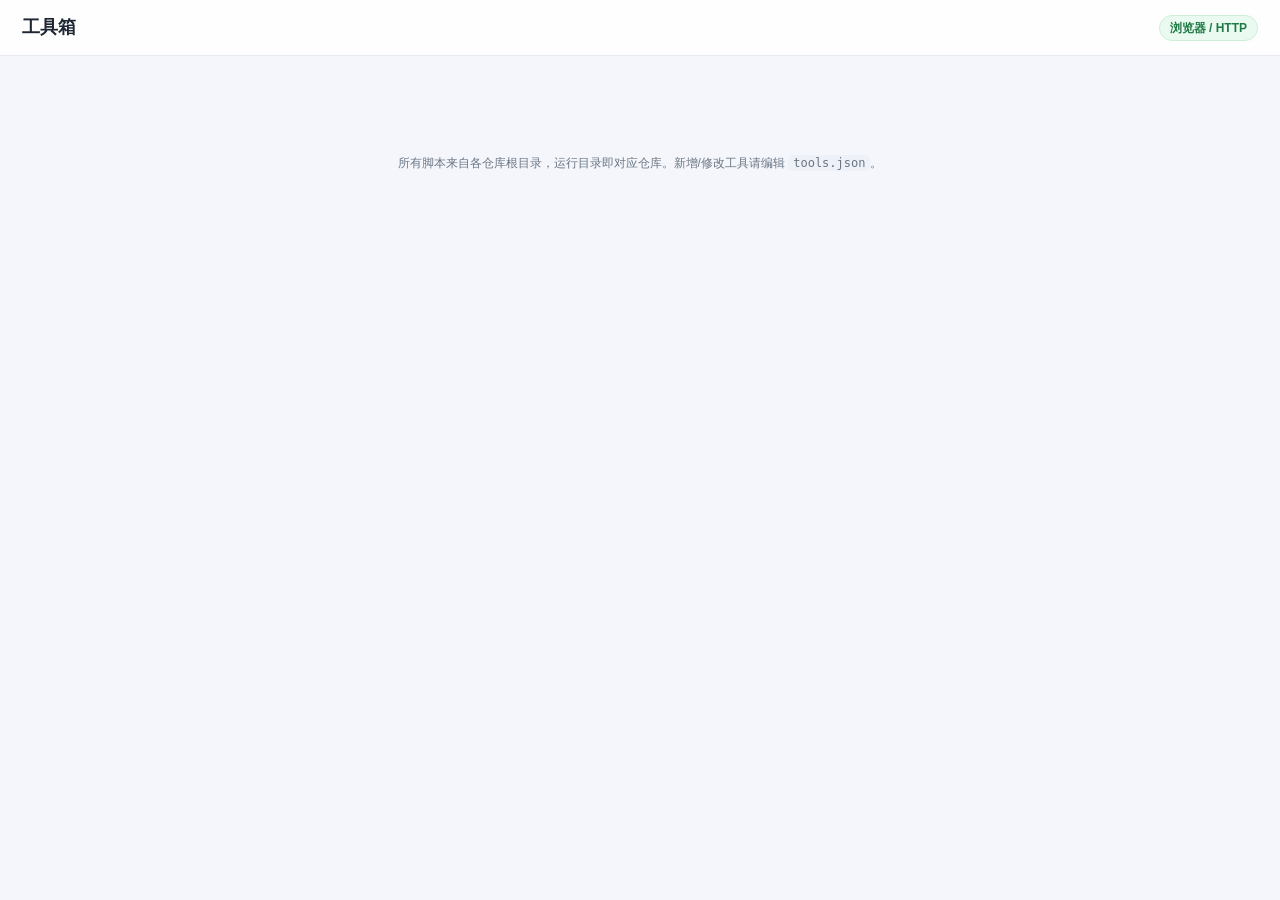
==== tools/toolbox.html @ 5dc993d2 "feat: 拆分 bootstrap 为 per-repo + 新增统一工具箱 toolbox - bootstrap.bat / make_wheels.py 只管本仓库，不再跨仓库扫描 apps " ====
<!DOCTYPE html>
<html lang="zh-CN">
<head>
<meta charset="utf-8">
<meta name="viewport" content="width=device-width, initial-scale=1">
<title>WebLauncher 工具箱</title>
<style>
  :root {
    --bg: #f4f6fb; --panel: #ffffff; --ink: #1f2733; --muted: #6b7785;
    --line: #e6eaf1; --brand: #3b6ef5; --brand-d: #2f59c9;
    --danger: #e0483b; --danger-bg: #fdeceb; --sys: #8a94a6;
    --ok: #1f9d57; --shadow: 0 2px 10px rgba(20,30,60,.06), 0 1px 2px rgba(20,30,60,.08);
  }
  * { box-sizing: border-box; }
  body {
    margin: 0; background: var(--bg); color: var(--ink);
    font-family: -apple-system, "Segoe UI", "Microsoft YaHei", Roboto, Helvetica, Arial, sans-serif;
    font-size: 14px; line-height: 1.5;
  }
  header {
    position: sticky; top: 0; z-index: 10; background: rgba(255,255,255,.9);
    backdrop-filter: blur(8px); border-bottom: 1px solid var(--line);
    padding: 14px 22px; display: flex; align-items: center; gap: 14px;
  }
  header h1 { font-size: 18px; margin: 0; font-weight: 700; }
  header .sub { color: var(--muted); font-size: 12.5px; }
  header .spacer { flex: 1; }
  .chip {
    font-size: 12px; padding: 3px 10px; border-radius: 999px; font-weight: 600;
    background: #eef2ff; color: var(--brand-d); border: 1px solid #dbe3ff;
  }
  .chip.http { background: #eafaf0; color: #1f7a45; border-color: #cdeed8; }
  main { padding: 18px 22px 60px; max-width: 1180px; margin: 0 auto; }
  section { margin-bottom: 26px; }
  section h2 {
    font-size: 14px; color: var(--muted); font-weight: 700; margin: 0 0 12px;
    letter-spacing: .3px; display: flex; align-items: center; gap: 7px;
  }
  .grid { display: grid; grid-template-columns: repeat(auto-fill, minmax(340px, 1fr)); gap: 14px; }
  .card {
    background: var(--panel); border: 1px solid var(--line); border-radius: 14px;
    padding: 15px 16px; box-shadow: var(--shadow); display: flex; flex-direction: column; gap: 10px;
  }
  .card.danger { border-color: #f3c6c2; }
  .chead { display: flex; align-items: center; gap: 8px; flex-wrap: wrap; }
  .chead .name { font-weight: 700; font-size: 15px; }
  .chead .repo {
    font-size: 11px; color: var(--muted); background: #f0f2f7; border: 1px solid var(--line);
    padding: 1px 8px; border-radius: 6px;
  }
  .badge { font-size: 11px; font-weight: 700; padding: 1px 8px; border-radius: 6px; }
  .badge.danger { color: #fff; background: var(--danger); }
  .badge.missing { color: var(--danger); background: var(--danger-bg); border: 1px solid #f3c6c2; }
  .desc { color: #45505f; font-size: 13px; }
  .args { display: flex; flex-direction: column; gap: 7px; }
  .arg { display: flex; align-items: center; gap: 8px; font-size: 12.5px; color: var(--muted); }
  .arg span { font-family: ui-monospace, "Cascadia Code", Consolas, monospace; min-width: 96px; color: var(--brand-d); }
  .arg input {
    flex: 1; padding: 5px 9px; border: 1px solid var(--line); border-radius: 8px; font-size: 13px;
    background: #fbfcfe; color: var(--ink);
  }
  .arg input:focus { outline: none; border-color: var(--brand); }
  .chk { display: flex; align-items: center; gap: 7px; font-size: 12.5px; color: var(--muted); font-family: ui-monospace, Consolas, monospace; }
  .actions { display: flex; gap: 8px; margin-top: 2px; }
  button {
    font: inherit; cursor: pointer; border: none; border-radius: 9px; padding: 7px 16px; font-weight: 600;
    transition: filter .15s, background .15s;
  }
  button.run { background: var(--brand); color: #fff; }
  button.run:hover { filter: brightness(1.05); }
  button.run:disabled { background: #aab6d8; cursor: default; }
  button.clear { background: #eef1f7; color: var(--muted); }
  button.clear:hover { background: #e4e8f1; }
  pre.out {
    margin: 0; background: #0f1420; color: #d6e2f5; border-radius: 10px; padding: 11px 13px;
    font-family: ui-monospace, "Cascadia Code", Consolas, monospace; font-size: 12px;
    max-height: 280px; overflow: auto; white-space: pre-wrap; word-break: break-all;
  }
  pre.out .ln { padding: 1px 0; }
  pre.out .err { color: #ff9a8f; }
  pre.out .sys { color: #7fa7d8; }
  .hint { color: var(--muted); font-size: 12px; margin-top: 4px; }
  footer { color: var(--muted); font-size: 12px; text-align: center; padding: 20px; }
  code { background: #eef1f7; padding: 1px 5px; border-radius: 5px; font-size: 12px; }
</style>
</head>
<body>
<header>
  <div>
    <h1 id="title">WebLauncher 工具箱</h1>
    <div class="sub" id="subtitle"></div>
  </div>
  <div class="spacer"></div>
  <span class="chip" id="modeChip">…</span>
</header>
<main id="main"></main>
<footer>
  所有脚本来自各仓库根目录，运行目录即对应仓库。新增/修改工具请编辑 <code>tools.json</code>。
</footer>

<script>
const TOOLS = /*__TOOLS__*/{};
const byId = {};
(TOOLS.tools || []).forEach(t => byId[t.id] = t);
const missing = new Set(TOOLS._missing_repos || []);

function setMode() {
  const chip = document.getElementById('modeChip');
  const gui = !!(window.pywebview && window.pywebview.api && window.pywebview.api.run_tool);
  if (gui) { chip.textContent = '桌面窗口'; chip.classList.remove('http'); }
  else { chip.textContent = '浏览器 / HTTP'; chip.classList.add('http'); }
  document.getElementById('title').textContent = TOOLS.title || '工具箱';
  document.getElementById('subtitle').textContent = TOOLS.subtitle || '';
}

function render() {
  setMode();
  const main = document.getElementById('main');
  (TOOLS.categories || []).forEach(cat => {
    const tools = (TOOLS.tools || []).filter(t => t.category === cat.id);
    if (!tools.length) return;
    const sec = document.createElement('section');
    const h = document.createElement('h2');
    h.textContent = (cat.icon || '') + ' ' + cat.name;
    sec.appendChild(h);
    const grid = document.createElement('div'); grid.className = 'grid';
    tools.forEach(t => grid.appendChild(card(t)));
    sec.appendChild(grid);
    main.appendChild(sec);
  });
}

function card(t) {
  const el = document.createElement('div');
  el.className = 'card' + (t.danger ? ' danger' : '');
  el.id = 'card-' + t.id;

  const isMissing = missing.has(t.repo);
  let repoName = t.repo || '';
  let argsHtml = '';
  if (t.args && t.args.length && !isMissing) {
    argsHtml = '<div class="args">';
    t.args.forEach((a, i) => {
      if (a.bool) {
        argsHtml += '<label class="chk"><input type="checkbox" data-arg="' + i + '"> ' + esc(a.flag) + '</label>';
      } else {
        argsHtml += '<label class="arg"><span>' + esc(a.flag) + '</span>' +
          '<input type="text" placeholder="' + esc(a.placeholder || '') + '" data-arg="' + i + '"></label>';
      }
    });
    argsHtml += '</div>';
  }

  const badges = (t.danger ? '<span class="badge danger">危险</span>' : '') +
    (isMissing ? '<span class="badge missing">仓库缺失</span>' : '');

  el.innerHTML =
    '<div class="chead"><span class="name">' + esc(t.name) + '</span>' +
    '<span class="repo">' + esc(repoName) + '</span>' + badges + '</div>' +
    '<div class="desc">' + esc(t.desc || '') + '</div>' +
    argsHtml +
    '<div class="actions">' +
      '<button class="run" onclick="runTool(\'' + t.id + '\')"' + (isMissing ? ' disabled' : '') + '>运行</button>' +
      '<button class="clear" onclick="clearOut(\'' + t.id + '\')">清空输出</button>' +
    '</div>' +
    '<pre class="out" id="out-' + t.id + '" style="display:none"></pre>' +
    (isMissing ? '<div class="hint">该工具指向的仓库目录不存在，无法运行。</div>' : '');
  return el;
}

function collectArgs(t) {
  const out = [];
  if (!t.args) return out;
  t.args.forEach((a, i) => {
    const node = document.querySelector('#card-' + cssEsc(t.id) + ' [data-arg="' + i + '"]');
    if (!node) return;
    if (a.bool) { if (node.checked) out.push(a.flag); }
    else { const v = (node.value || '').trim(); if (v) { out.push(a.flag); out.push(v); } }
  });
  return out;
}

window.TB = {
  appendLine(id, stream, text) {
    const pre = document.getElementById('out-' + id);
    if (!pre) return;
    pre.style.display = 'block';
    const line = document.createElement('div');
    line.className = 'ln ' + (stream === 'stderr' ? 'err' : (stream === 'system' ? 'sys' : ''));
    line.textContent = text;
    pre.appendChild(line);
    pre.scrollTop = pre.scrollHeight;
  },
  setRunning(id) {
    const pre = document.getElementById('out-' + id);
    if (pre) { pre.style.display = 'block'; pre.innerHTML = ''; }
    const btn = document.querySelector('#card-' + cssEsc(id) + ' .run');
    if (btn) { btn.disabled = true; btn.textContent = '运行中…'; }
  },
  setDone(id, ok, rc) {
    const btn = document.querySelector('#card-' + cssEsc(id) + ' .run');
    if (btn) { btn.disabled = false; btn.textContent = '运行'; }
  }
};

async function runTool(id) {
  const t = byId[id];
  if (!t) return;
  if (t.danger && !confirm('该操作较危险：\n\n' + (t.desc || '') + '\n\n确定要继续吗？')) return;
  const args = collectArgs(t);
  window.TB.setRunning(id);
  if (window.pywebview && window.pywebview.api && window.pywebview.api.run_tool) {
    await window.pywebview.api.run_tool(id, args);
  } else {
    await httpRun(id, args);
  }
}

async function httpRun(id, args) {
  const qs = new URLSearchParams({ tool: id, args: JSON.stringify(args) });
  const es = new EventSource('/api/run?' + qs.toString());
  es.onmessage = (e) => {
    try {
      const d = JSON.parse(e.data);
      if (d.done) { window.TB.appendLine(id, 'system', '=== 结束 (rc=' + d.rc + ') ==='); window.TB.setDone(id, d.ok, d.rc); es.close(); }
      else { window.TB.appendLine(id, d.stream, d.text); }
    } catch (_) {}
  };
  es.onerror = () => { window.TB.appendLine(id, 'system', '[连接中断]'); window.TB.setDone(id, false, -1); es.close(); };
}

function clearOut(id) {
  const pre = document.getElementById('out-' + id);
  if (pre) pre.innerHTML = '';
}

function esc(s) { return String(s == null ? '' : s).replace(/[&<>"]/g, c => ({'&':'&amp;','<':'&lt;','>':'&gt;','"':'&quot;'}[c])); }
function cssEsc(s) { return (window.CSS && CSS.escape) ? CSS.escape(s) : String(s).replace(/"/g, '\\"'); }

document.addEventListener('DOMContentLoaded', render);
</script>
</body>
</html>
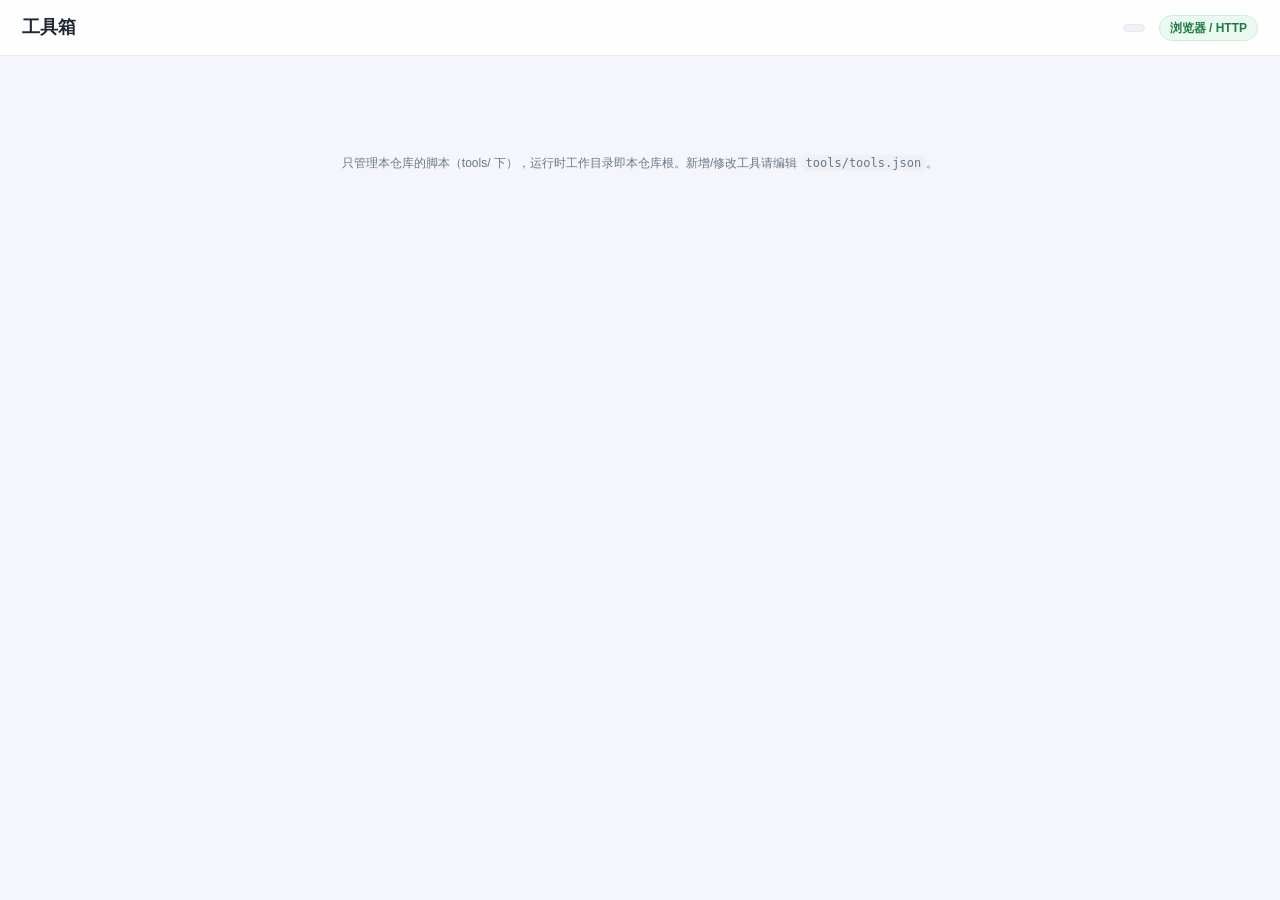
==== commit 64035e5d: "1" ====
--- a/tools/toolbox.html
+++ b/tools/toolbox.html
@@ -30,6 +30,7 @@
     background: #eef2ff; color: var(--brand-d); border: 1px solid #dbe3ff;
   }
   .chip.http { background: #eafaf0; color: #1f7a45; border-color: #cdeed8; }
+  .chip.repo { background: #f0f2f7; color: #6b7785; border-color: #e6eaf1; }
   main { padding: 18px 22px 60px; max-width: 1180px; margin: 0 auto; }
   section { margin-bottom: 26px; }
   section h2 {
@@ -91,18 +92,19 @@
     <div class="sub" id="subtitle"></div>
   </div>
   <div class="spacer"></div>
+  <span class="chip repo" id="repoChip"></span>
   <span class="chip" id="modeChip">…</span>
 </header>
 <main id="main"></main>
 <footer>
-  所有脚本来自各仓库根目录，运行目录即对应仓库。新增/修改工具请编辑 <code>tools.json</code>。
+  只管理本仓库的脚本（tools/ 下），运行时工作目录即本仓库根。新增/修改工具请编辑 <code>tools/tools.json</code>。
 </footer>
 
 <script>
 const TOOLS = /*__TOOLS__*/{};
 const byId = {};
 (TOOLS.tools || []).forEach(t => byId[t.id] = t);
-const missing = new Set(TOOLS._missing_repos || []);
+const missing = new Set(TOOLS._missing_tools || []);
 
 function setMode() {
   const chip = document.getElementById('modeChip');
@@ -111,6 +113,7 @@
   else { chip.textContent = '浏览器 / HTTP'; chip.classList.add('http'); }
   document.getElementById('title').textContent = TOOLS.title || '工具箱';
   document.getElementById('subtitle').textContent = TOOLS.subtitle || '';
+  document.getElementById('repoChip').textContent = TOOLS._repo_name || '';
 }
 
 function render() {
@@ -135,8 +138,7 @@
   el.className = 'card' + (t.danger ? ' danger' : '');
   el.id = 'card-' + t.id;
 
-  const isMissing = missing.has(t.repo);
-  let repoName = t.repo || '';
+  const isMissing = missing.has(t.id);
   let argsHtml = '';
   if (t.args && t.args.length && !isMissing) {
     argsHtml = '<div class="args">';
@@ -152,11 +154,10 @@
   }
 
   const badges = (t.danger ? '<span class="badge danger">危险</span>' : '') +
-    (isMissing ? '<span class="badge missing">仓库缺失</span>' : '');
+    (isMissing ? '<span class="badge missing">脚本缺失</span>' : '');
 
   el.innerHTML =
-    '<div class="chead"><span class="name">' + esc(t.name) + '</span>' +
-    '<span class="repo">' + esc(repoName) + '</span>' + badges + '</div>' +
+    '<div class="chead"><span class="name">' + esc(t.name) + '</span>' + badges + '</div>' +
     '<div class="desc">' + esc(t.desc || '') + '</div>' +
     argsHtml +
     '<div class="actions">' +
@@ -164,7 +165,7 @@
       '<button class="clear" onclick="clearOut(\'' + t.id + '\')">清空输出</button>' +
     '</div>' +
     '<pre class="out" id="out-' + t.id + '" style="display:none"></pre>' +
-    (isMissing ? '<div class="hint">该工具指向的仓库目录不存在，无法运行。</div>' : '');
+    (isMissing ? '<div class="hint">该工具指向的脚本不存在，无法运行。</div>' : '');
   return el;
 }
 
